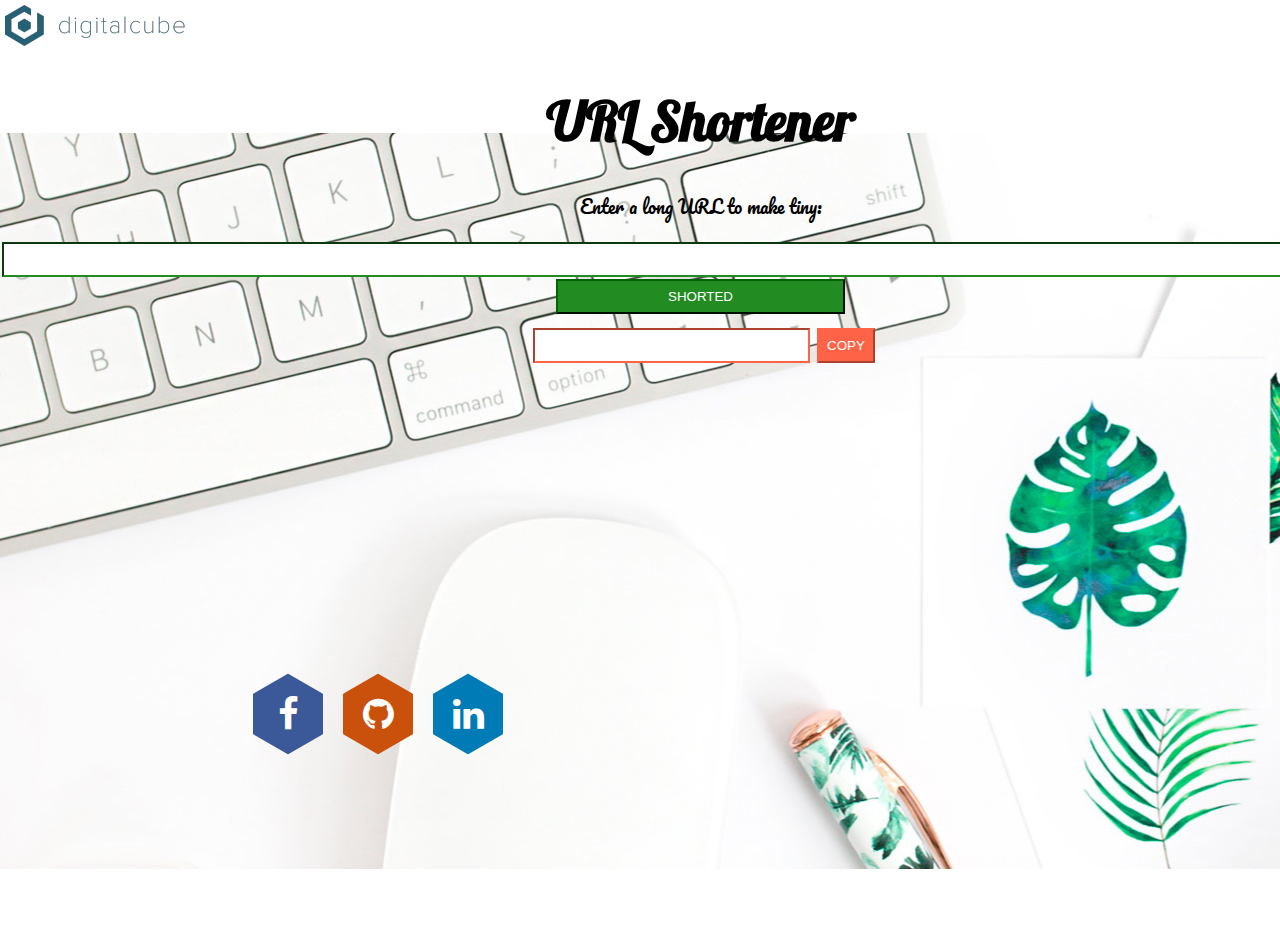
==== src/api/index.html @ c2eecf77 "Finishing URL Shortener." ====
<!DOCTYPE html>
<html lang="en">

<head>
    <meta charset="UTF-8">
    <title>URL Shortener</title>

    <script src="https://cdnjs.cloudflare.com/ajax/libs/jquery/3.3.1/jquery.js"></script>
    <link href="https://stackpath.bootstrapcdn.com/font-awesome/4.7.0/css/font-awesome.min.css" rel="stylesheet"/>

    <link href="style.css" type="text/css" rel="stylesheet"/>
    <script type="application/javascript" src="script.js"></script>
</head>

<body>
    <div class="content"/>
    <a href="https://digitalcube.rs/"><img id="logo" src="Logo.png" align="left"/></a>
        <div class="hero"/>
            <h1>URL Shortener</h1>
                <p>Enter a long URL to make tiny:</p>
                <input type="text" name="url" id="url" size="170"/>
            <br><button class="btn" id="create">SHORTED</button><br>
             <input  id="short-url" type="text" size="30" name="pin"/>
                <button id="copy">COPY</button>
            <div id="last-three" ></div>
        </div>

    </div>
</body>
<footer>
    <nav>
        <ul>
            <li><a href="https://www.facebook.com/digitalcube.rs/"><i class="fa fa-facebook" aria-hidden="true"></i></a></li>
            <li><a href="https://github.com/digital-cube"><i class="fa fa-github" aria-hidden="true"></i></a></li>
            <li><a href="https://www.linkedin.com/company/digital-cube-d-o-o-/"><i class="fa fa-linkedin" aria-hidden="true"></i></a></li>
        </ul>
    </nav>
</footer>
</html>
---- src/api/style.css ----
@charset "UTF-8";
@import "https://fonts.googleapis.com/css?family=Lobster|Pacifico";
html, body, footer {
  font-family: 'Lobster', cursive;
  font-size: large;
  -webkit-text-size-adjust: 100%;
      -ms-text-size-adjust: 100%;
  margin: 10%;
  /*background-color: #4f9cb8;*/
}
p {
  font-family: 'Pacifico', cursive;
}
.content {
  position: absolute;
  left:0;
  top: 0;
  width: 100%;
  height: 100%;
  margin: 0 auto;
  text-align: center;
}
.hero {
  height: 100%;
  width: 100%;
  background: url("url-shortener.jpg");
  /*background-size: 100vh;*/
  background-repeat: no-repeat;
  background-position: center center;
  display: table;
}
.content h1 {
  text-align: center;
  font-size: 300%;
}
footer {
  position: absolute;
  bottom: 0;
  float: right;
}
ul {
  display: flex;
  transform: translate(-50%, -50%);

}
ul li {
  list-style: none;
  position: relative;
  margin: 0 10px;
  float: right;
}
ul li a {
  width: 70px;
  height: 40px;
  background: #fff;
  display: block;
  text-align: center;
  line-height: 40px;
  font-size: 36px;
  transition: .5s;
  color: white;
}
ul li a:hover {
  transform: translateY(-20px);
}
ul li a:before {
  content: '';
  position: absolute;
  top: 0;
  left: 0;
  width: 100%;
  height: 100%;
  background: #fff;
  z-index: -1;
  transform: rotate(60deg);
}
ul li a:after {
  content: '';
  position: absolute;
  top: 0;
  left: 0;
  width: 100%;
  height: 100%;
  background: #fff;
  z-index: -1;
  transform: rotate(-60deg);
}
ul li:nth-child(1) a,
ul li:nth-child(1) a:before,
ul li:nth-child(1) a:after {

  background: #3b5998;
}
ul li:nth-child(2) a,
ul li:nth-child(2) a:before,
ul li:nth-child(2) a:after {

  background: #c9510c;
}
ul li:nth-child(3) a,
ul li:nth-child(3) a:before,
ul li:nth-child(3) a:after {

  background: #007bb6;
}
#copy {
  color: white;
  background-color: tomato;
  border-color: tomato;
  padding: 8px;
}
#create {
  color: white;
  background-color: forestgreen;
  border-color: darkgreen;
  padding: 8px 110px;
  /*margin: 2px;*/
  margin-bottom: 7px;
}
#url {
  border-color: forestgreen;
  padding: 8px;
  margin: 2px;
}
#short-url {
  border-color: tomato;
  padding: 8px;
  margin: 7px;
}
#logo {
  margin: 5px;
}
#last-three {
  margin: 10%;
  list-style: none;
}
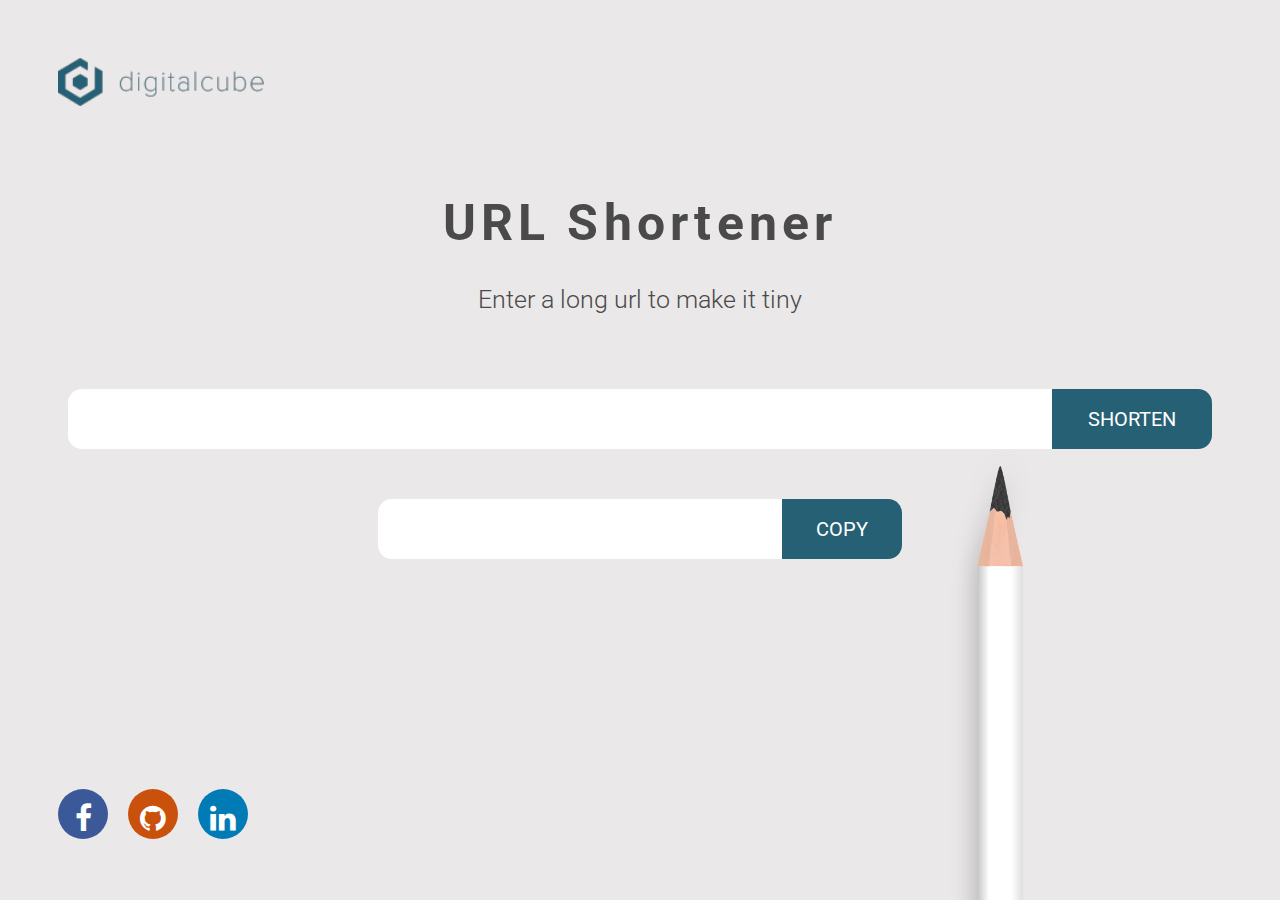
==== commit 5467c452: "i" ====
--- a/src/api/index.html
+++ b/src/api/index.html
@@ -1,38 +1,32 @@
 <!DOCTYPE html>
-<html lang="en">
-
+<html lang="en" id="hero">
 <head>
     <meta charset="UTF-8">
     <title>URL Shortener</title>
 
-    <script src="https://cdnjs.cloudflare.com/ajax/libs/jquery/3.3.1/jquery.js"></script>
+    <!--<script src="https://cdnjs.cloudflare.com/ajax/libs/jquery/3.3.1/jquery.js"></script>-->
+    <link href="../../static/style.css" type="text/css" rel="stylesheet"/>
     <link href="https://stackpath.bootstrapcdn.com/font-awesome/4.7.0/css/font-awesome.min.css" rel="stylesheet"/>
-
-    <link href="style.css" type="text/css" rel="stylesheet"/>
-    <script type="application/javascript" src="script.js"></script>
+    <!--<script type="application/javascript" src="/static/script.js"></script>-->
 </head>
-
 <body>
-    <div class="content"/>
-    <a href="https://digitalcube.rs/"><img id="logo" src="Logo.png" align="left"/></a>
-        <div class="hero"/>
-            <h1>URL Shortener</h1>
-                <p>Enter a long URL to make tiny:</p>
-                <input type="text" name="url" id="url" size="170"/>
-            <br><button class="btn" id="create">SHORTED</button><br>
-             <input  id="short-url" type="text" size="30" name="pin"/>
-                <button id="copy">COPY</button>
-            <div id="last-three" ></div>
+    <a href="https://digitalcube.rs/"><img id="logo" src="../../static/Logo.png"/></a>
+    <h1 class="url-shoretner">URL Shortener</h1>
+    <h3 class="enter-a-long-url-to">Enter a long url to make it tiny</h3>
+    <div id="first_input" align="center"><input class="shorten-bg" type="text"/>
+    <button class="shorten-green" id="shorten">SHORTEN</button>
         </div>
-
-    </div>
+    <div id="second_input" align="center"><input  class="copy-bg" type="text"/>
+    <button class="copy-green" id="copy">COPY</button>
+        </div>
+    <div id="last-three" ></div>
 </body>
 <footer>
     <nav>
         <ul>
-            <li><a href="https://www.facebook.com/digitalcube.rs/"><i class="fa fa-facebook" aria-hidden="true"></i></a></li>
-            <li><a href="https://github.com/digital-cube"><i class="fa fa-github" aria-hidden="true"></i></a></li>
-            <li><a href="https://www.linkedin.com/company/digital-cube-d-o-o-/"><i class="fa fa-linkedin" aria-hidden="true"></i></a></li>
+            <li><a href="https://www.facebook.com/digitalcube.rs/"><i class="fa fa-facebook"></i></a></li>
+            <li><a href="https://github.com/digital-cube"><i class="fa fa-github"></i></a></li>
+            <li><a href="https://www.linkedin.com/company/digital-cube-d-o-o-/"><i class="fa fa-linkedin"></i></a></li>
         </ul>
     </nav>
 </footer>
--- a/static/style.css
+++ b/static/style.css
@@ -0,0 +1,118 @@
+@charset "UTF-8";
+@import "https://fonts.googleapis.com/css?family=Roboto";
+
+.url-shoretner {
+    color: #4A4A4A;
+    font-family: Roboto;
+    font-size: 50px;
+    letter-spacing: 5.21px;
+    line-height: 58px;
+    text-align: center;
+}
+.enter-a-long-url-to {
+    color: #4A4A4A;
+    font-family: Roboto;
+    font-size: 25px;
+    font-weight: 300;
+    line-height: 29px;
+    text-align: center;
+}
+.shorten-bg {
+    height: 58px;
+    width: 980px;
+    border-radius: 14px 0px 0px 14px;
+    background-color: #FFFFFF;
+    /*margin-top: 50px;*/
+    border: none;
+    float: left;
+}
+.shorten-green {
+    height: 60px;
+    width: 160px;
+    background-color: #266075;
+    border: none;
+    float: left;
+}
+#shorten {
+    color: #FFF;
+    font-family: Roboto;
+    font-size: 20px;
+    line-height: 24px;
+    text-align: center;
+    border-radius: 0px 14px 14px 0px;
+}
+.copy-bg {
+    height: 58px;
+    width: 400px;
+    border-radius: 14px 0px 0px 14px;
+    background-color: #FFFFFF;
+    border: none;
+    float: left;
+}
+.copy-green {
+    height: 60px;
+    width: 120px;
+    background-color: #266075;
+    border: none;
+    float: left;
+}
+#copy {
+    color: #FFFFFF;
+    font-family: Roboto;
+    font-size: 20px;
+    line-height: 24px;
+    text-align: center;
+    border-radius: 0px 14px 14px 0px;
+}
+div  {
+    display: flex;
+    align-items: center;
+    justify-content: center;
+}
+div#first_input {
+    padding: 50px;
+}
+#hero {
+    background: #EAE8E9 url("Pencil@2x.png") no-repeat bottom right 250px;
+    background-size: 80px;
+    /*background-size: cover;*/
+    height: 100%;
+}
+#logo {
+    height: 48px;
+    width: 206px;
+    margin: 50px;
+}
+footer {
+    /*width: 100%;*/
+    position: absolute;
+    bottom: 5%;
+}
+ul {
+    display: flex;
+    list-style: none;
+}
+ul li {
+    position: relative;
+    margin: 0 10px;
+}
+ul li a {
+    width: 50px;
+    height: 50px;
+    background: #000;
+    color: #FFFFFF;
+    display: block;
+    text-align: center;
+    line-height: 60px;
+    border-radius: 50%;
+    font-size: 30px;
+}
+ul li:nth-child(1) a {
+    background: #3b5998;
+}
+ul li:nth-child(2) a {
+    background: #c9510c;
+}
+ul li:nth-child(3) a {
+    background: #007bb6;
+}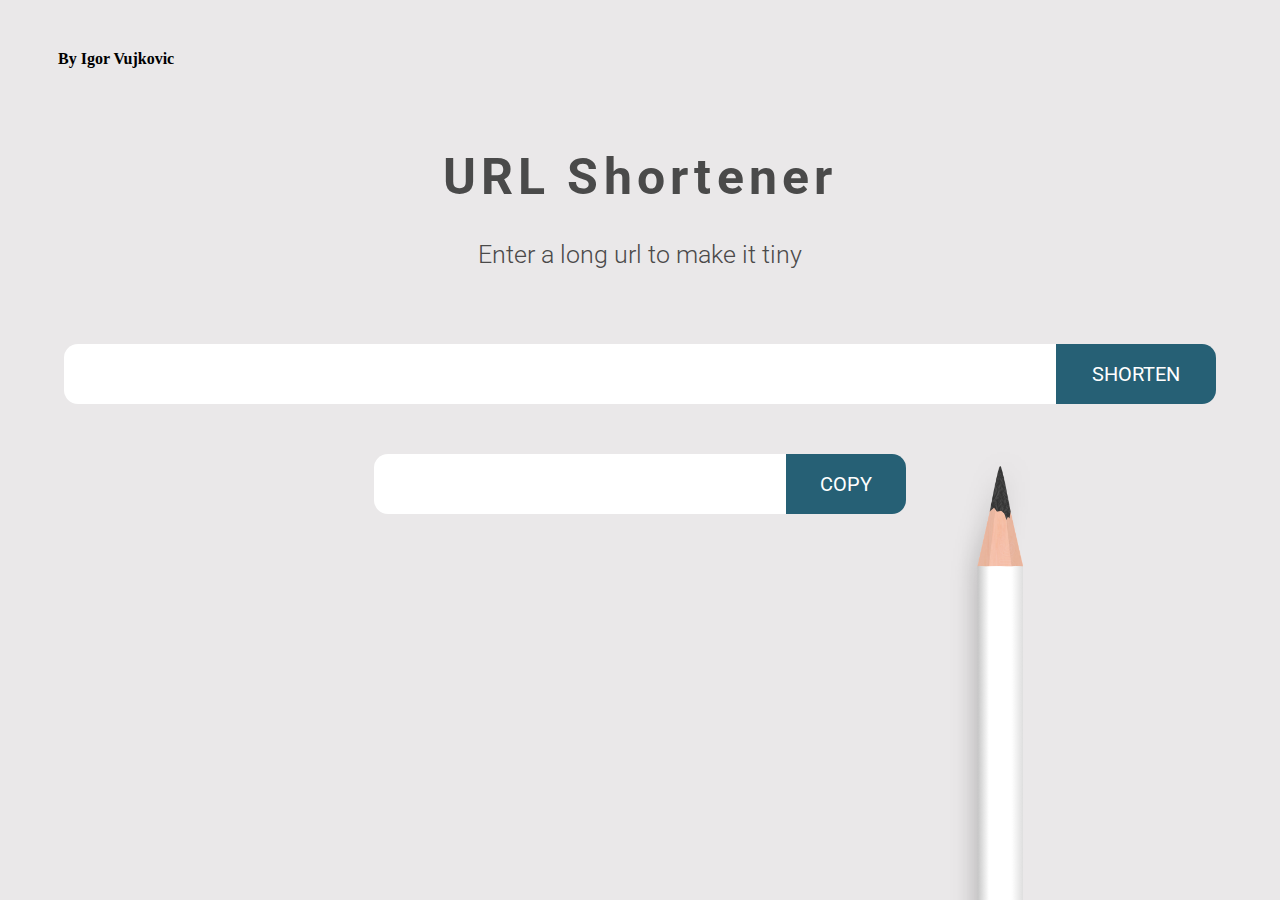
==== commit 235c9f73: "ispravka funkc." ====
--- a/src/api/index.html
+++ b/src/api/index.html
@@ -4,30 +4,35 @@
     <meta charset="UTF-8">
     <title>URL Shortener</title>
 
-    <!--<script src="https://cdnjs.cloudflare.com/ajax/libs/jquery/3.3.1/jquery.js"></script>-->
+    <script src="https://cdnjs.cloudflare.com/ajax/libs/jquery/3.3.1/jquery.js"></script>
     <link href="../../static/style.css" type="text/css" rel="stylesheet"/>
     <link href="https://stackpath.bootstrapcdn.com/font-awesome/4.7.0/css/font-awesome.min.css" rel="stylesheet"/>
-    <!--<script type="application/javascript" src="/static/script.js"></script>-->
+    <script type="application/javascript" src="/static/script.js"></script>
+
 </head>
 <body>
-    <a href="https://digitalcube.rs/"><img id="logo" src="../../static/Logo.png"/></a>
+    <!--<a href="https://digitalcube.rs/"><img id="logo" src="../../static/Logo.png"/></a>-->
+    <h4 id="logo">By Igor Vujkovic</h4>
     <h1 class="url-shoretner">URL Shortener</h1>
     <h3 class="enter-a-long-url-to">Enter a long url to make it tiny</h3>
-    <div id="first_input" align="center"><input class="shorten-bg" type="text"/>
-    <button class="shorten-green" id="shorten">SHORTEN</button>
+    <div id="first_input" align="center">
+        <input class="shorten-bg" type="text" style="font-size:18pt;"/>
+    <button class="shorten-green" id="shorten" >SHORTEN</button>
         </div>
-    <div id="second_input" align="center"><input  class="copy-bg" type="text"/>
+    <div id="second_input" align="center">
+        <input  class="copy-bg" id="copybg" type="text" style="font-size:18pt;"/>
     <button class="copy-green" id="copy">COPY</button>
         </div>
-    <div id="last-three" ></div>
+    <nav id="last-three"> </nav>
+    <!--<div id="last-three" ></div>-->
 </body>
 <footer>
     <nav>
         <ul>
-            <li><a href="https://www.facebook.com/digitalcube.rs/"><i class="fa fa-facebook"></i></a></li>
-            <li><a href="https://github.com/digital-cube"><i class="fa fa-github"></i></a></li>
-            <li><a href="https://www.linkedin.com/company/digital-cube-d-o-o-/"><i class="fa fa-linkedin"></i></a></li>
+            <!--<li><a href="https://www.facebook.com/digitalcube.rs/"><i class="fa fa-facebook"></i></a></li>-->
+            <!--<li><a href="https://github.com/digital-cube"><i class="fa fa-github"></i></a></li>-->
+            <!--<li><a href="https://www.linkedin.com/company/digital-cube-d-o-o-/"><i class="fa fa-linkedin"></i></a></li>-->
         </ul>
     </nav>
 </footer>
-</html>+</html>
--- a/static/style.css
+++ b/static/style.css
@@ -25,6 +25,7 @@
     /*margin-top: 50px;*/
     border: none;
     float: left;
+    padding-left: 10px;
 }
 .shorten-green {
     height: 60px;
@@ -48,6 +49,7 @@
     background-color: #FFFFFF;
     border: none;
     float: left;
+    padding-left: 10px;
 }
 .copy-green {
     height: 60px;
@@ -83,36 +85,66 @@
     width: 206px;
     margin: 50px;
 }
-footer {
-    /*width: 100%;*/
-    position: absolute;
-    bottom: 5%;
+@media screen and (max-width: 403px) {
+    .url-shoretner {
+        font-size: 25px;
+    }
+    #logo {
+        height: 24px;
+        width: 103px;
+        margin: 25px;
+    }
+    .enter-a-long-url-to {
+        font-size: 12px;
+    }
 }
-ul {
-    display: flex;
-    list-style: none;
+
+nav{
+    position: relative;
 }
-ul li {
-    position: relative;
-    margin: 0 10px;
+
+nav li{
+    list-style:none;
+    display:block;
 }
-ul li a {
-    width: 50px;
-    height: 50px;
-    background: #000;
-    color: #FFFFFF;
-    display: block;
+#last-three {
     text-align: center;
-    line-height: 60px;
-    border-radius: 50%;
-    font-size: 30px;
+    padding: 30px;
+    font-family: 'Roboto', sans-serif;
+    justify-content: center;
 }
-ul li:nth-child(1) a {
-    background: #3b5998;
-}
-ul li:nth-child(2) a {
-    background: #c9510c;
-}
-ul li:nth-child(3) a {
-    background: #007bb6;
-}+
+
+/*footer {*/
+    /*!*width: 100%;*!*/
+    /*position: absolute;*/
+    /*bottom: 5%;*/
+/*}*/
+/*ul {*/
+    /*display: flex;*/
+    /*list-style: none;*/
+/*}*/
+/*ul li {*/
+    /*position: relative;*/
+    /*margin: 0 10px;*/
+/*}*/
+/*ul li a {*/
+    /*width: 50px;*/
+    /*height: 50px;*/
+    /*background: #000;*/
+    /*color: #FFFFFF;*/
+    /*display: block;*/
+    /*text-align: center;*/
+    /*line-height: 60px;*/
+    /*border-radius: 50%;*/
+    /*font-size: 30px;*/
+/*}*/
+/*ul li:nth-child(1) a {*/
+    /*background: #3b5998;*/
+/*}*/
+/*ul li:nth-child(2) a {*/
+    /*background: #c9510c;*/
+/*}*/
+/*ul li:nth-child(3) a {*/
+    /*background: #007bb6;*/
+/*}*/